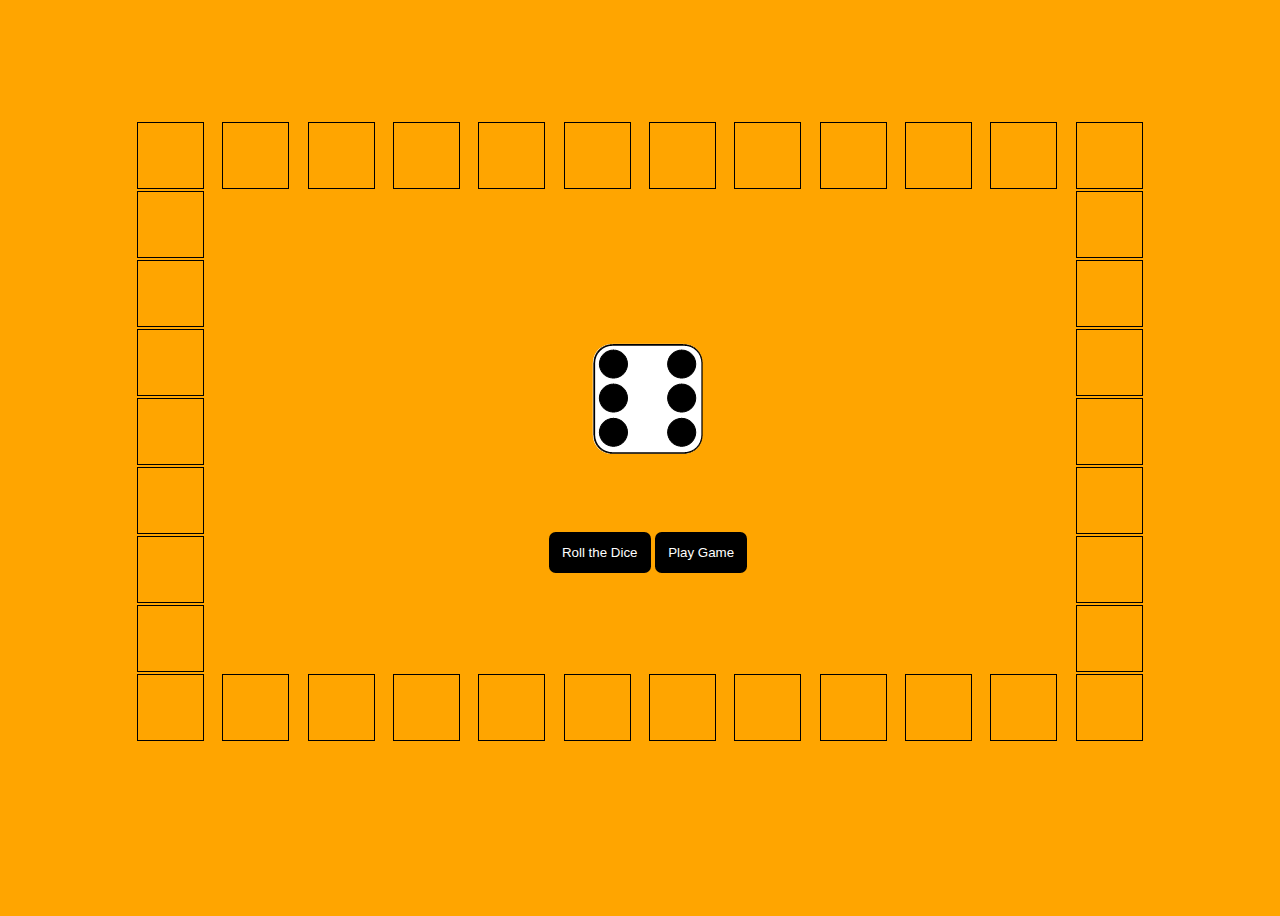
==== index.html @ b0db2807 "add the game pieces movement extend" ====
<!DOCTYPE html>
<html lang="en">
<head>
    <meta charset="UTF-8">
    <meta http-equiv="X-UA-Compatible" content="IE=edge">
    <meta name="viewport" content="width=device-width, initial-scale=1.0">
    <title> Welcome to Dragon Ball Z Sayians Board Game </title>
    <link rel="stylesheet" href="style.css">
</head>
<body>
    <!-- <h1>Welcome to Dragon ball Z ball Sayians Board Game</h1>
    <p>Instruction: it will be two player
        The two player can choose between Goku or Vegeta 
        Click the dice to see how many space you can move 
        If you land on a bad spot you will have to move how space back the spot say
        if you land on good spot you will have to move up how many spaces the spot say 
        who ever land on the finish spot first will win the game    -->
    <!-- </p>  -->
    <div class="game-board">
        <div class= "cell" id="start"></div>
        <div class= "cell" id="thirty-seven"></div>
        <div class= "cell" id="thirty-six"></div>
        <div class= "cell" id="thirty-five"></div>
        <div class= "cell" id="thirty-four"></div>
        <div class= "cell" id="thirty-three"></div>
        <div class= "cell" id="thirty-two"></div>
        <div class= "cell" id="thirty-one"></div>
        <div class= "cell" id="thirty"></div>
        <div class= "cell" id="twenty-nine"></div>
        <div class= "cell" id="twenty-eight"></div>
        <div class= "cell" id="twenty-seven"></div>
        
        <div class= "cell" id="one"></div>
        <div class= "cell" id= "blank"></div>
        <div class= "cell" id= "blank"></div>
        <div class= "cell" id= "blank"></div>
        <div class= "cell" id= "blank"></div>
        <div class= "cell" id= "blank"></div>
        <div class= "cell" id= "blank"></div>
        <div class= "cell" id= "blank"></div>
        <div class= "cell" id= "blank"></div>
        <div class= "cell" id= "blank"></div>
        <div class= "cell" id= "blank"></div>
        <div class= "cell" id="twenty-six"></div>
        
        <div class= "cell" id="two"></div>
        <div class= "cell" id= "blank"></div>
        <div class= "cell" id= "blank"></div>
        <div class= "cell" id= "blank"></div>
        <div class= "cell" id= "blank"></div>
        <div class= "cell" id= "blank"></div>
        <div class= "cell" id= "blank"></div>
        <div class= "cell" id= "blank"></div>
        <div class= "cell" id= "blank"></div>
        <div class= "cell" id= "blank"></div>
        <div class= "cell" id= "blank"></div>
        <div class= "cell" id="twenty-five"></div>
        
        <div class= "cell" id="three"></div>
        <div class= "cell" id= "blank"></div>
        <div class= "cell" id= "blank"></div>
        <div class= "cell" id= "blank"></div>
        <div class= "cell" id= "blank"></div>
        <div class= "cell" id= "blank"></div>
        <div class= "cell" id= "blank"></div>
        <div class= "cell" id= "blank"></div>
        <div class= "cell" id= "blank"></div>
        <div class= "cell" id= "blank"></div>
        <div class= "cell" id= "blank"></div>
        <div class= "cell" id="twenty-four"></div>
        
        <div class= "cell" id="four"></div>
        <div class= "cell" id= "blank"></div>
        <div class= "cell" id= "blank"></div>
        <div class= "cell" id= "blank"></div>
        <div class= "cell" id= "blank"></div>
        <div class= "cell" id= "blank"></div>
        <div class= "cell" id= "blank"></div>
        <div class= "cell" id= "blank"></div>
        <div class= "cell" id= "blank"></div>
        <div class= "cell" id= "blank"></div>
        <div class= "cell" id= "blank"></div>
        <div class= "cell" id="twenty-three" ></div>
        
        <div class= "cell" id="five"></div>
        <div class= "cell" id= "blank"></div>
        <div class= "cell" id= "blank"></div>
        <div class= "cell" id= "blank"></div>
        <div class= "cell" id= "blank"></div>
        <div class= "cell" id= "blank"></div>
        <div class= "cell" id= "blank"></div>
        <div class= "cell" id= "blank"></div>
        <div class= "cell" id= "blank"></div>
        <div class= "cell" id= "blank"></div>
        <div class= "cell" id= "blank"></div>
        <div class= "cell" id="twenty-two"></div>
        
        <div class= "cell" id="six"></div>
        <div class= "cell" id= "blank"></div>
        <div class= "cell" id= "blank"></div>
        <div class= "cell" id= "blank"></div>
        <div class= "cell" id= "blank"></div>
        <div class= "cell" id= "blank"></div>
        <div class= "cell" id= "blank"></div>
        <div class= "cell" id= "blank"></div>
        <div class= "cell" id= "blank"></div>
        <div class= "cell" id= "blank"></div>
        <div class= "cell" id= "blank"></div>
        <div class= "cell" id="twenty-one"></div>
        
        <div class= "cell" id="seven"></div>
        <div class= "cell" id= "blank"></div>
        <div class= "cell" id= "blank"></div>
        <div class= "cell" id= "blank"></div>
        <div class= "cell" id= "blank"></div>
        <div class= "cell" id= "blank"></div>
        <div class= "cell" id= "blank"></div>
        <div class= "cell" id= "blank"></div>
        <div class= "cell" id= "blank"></div>
        <div class= "cell" id= "blank"></div>
        <div class= "cell" id= "blank"></div>
        <div class= "cell" id="twenty"></div>
        
        <div class= "cell" id="eight"></div>
        <div class= "cell" id="nine"></div>
        <div class= "cell" id="ten"></div>
        <div class= "cell" id="eleven"></div>
        <div class= "cell" id="twleve"></div>
        <div class= "cell" id="thirteen"></div>
        <div class= "cell" id="fourteen"></div>
        <div class= "cell" id="fifteen"></div>
        <div class= "cell" id="sixteen"></div>
        <div class= "cell" id="seventeen"></div>
        <div class= "cell" id="eigthteen"></div>
        <div class= "cell" id= "nineteen"></div>
    </div>
    
    <div class="game-action">
        <img class="dice" src="./images/dice6.png" alt="dice"/>
        <div>
            <button type="button" class="butn" 
            onClick="rollTheDice()" > 
            Roll the Dice 
            </button> 
            <button class="play">Play Game</button>
        </div> 
    </div> 
    

</body>
<script src="script.js" charset="utf-8"></script>
</html>
---- style.css ----
body{
    background-color: orange;
    color: black;
    display: flex;
    flex-direction: column;
    align-items: center;
    justify-content: center;
    width: 100%;
    height: 100vh;
    overflow: hidden;
}
p{
    background-color: black;
    color: red;
}
.cell{
    height: 65px;
    width: 65px;
    margin: 1px;
    border: 1px solid black;
}

.game-board {
    display: grid;
    grid-template-columns: 1fr 1fr 1fr 1fr 1fr 1fr 1fr 1fr 1fr 1fr 1fr 1fr;
    grid-template-rows: 1fr 1fr 1fr 1fr 1fr 1fr 1fr 1fr 1fr 1fr 1fr 1fr;
    margin: 0 auto;
    width: 80%;
    height: 75%;
    padding: 10px 10px 10px;
}
#blank{
    opacity: 0;
}

.reset {
    background-color: black;
    color: red;
    text-align: center;
}

.butn{
    
    padding: 1em;
    border-radius: 0.5em;
    border: none;
    margin: 0 auto;
    background-color: black;
    color: white;
}
.play {
    padding: 1em;
    border-radius: 0.5em;
    border: none;
    margin: 0 auto;
    background-color: black;
    color: white;
}
.game-action{
    position: absolute;
    /* top: 40vh;
    left: 30vw;  */
    width: 24em;
    height: 24em;
    display: flex;
    justify-content: space-evenly; 
    align-items: center;
    flex-direction: column;
}
.gamePiece{
    width: 30px;
    height: 40px;
}
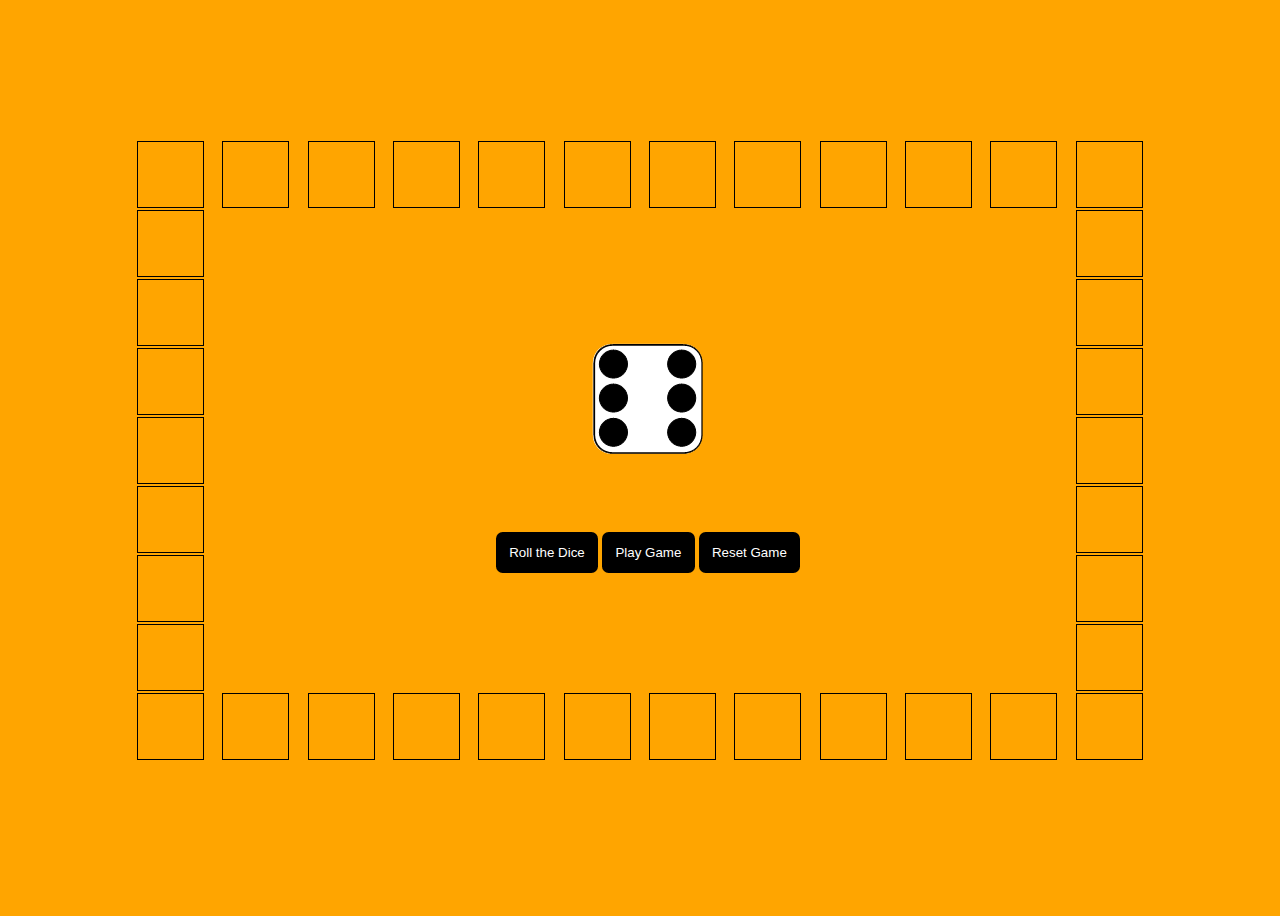
==== commit 83eec229: "add my rest button" ====
--- a/index.html
+++ b/index.html
@@ -6,16 +6,9 @@
     <meta name="viewport" content="width=device-width, initial-scale=1.0">
     <title> Welcome to Dragon Ball Z Sayians Board Game </title>
     <link rel="stylesheet" href="style.css">
-</head>
+</head> 
 <body>
-    <!-- <h1>Welcome to Dragon ball Z ball Sayians Board Game</h1>
-    <p>Instruction: it will be two player
-        The two player can choose between Goku or Vegeta 
-        Click the dice to see how many space you can move 
-        If you land on a bad spot you will have to move how space back the spot say
-        if you land on good spot you will have to move up how many spaces the spot say 
-        who ever land on the finish spot first will win the game    -->
-    <!-- </p>  -->
+    <h2 class="gamestatus"></h2>
     <div class="game-board">
         <div class= "cell" id="start"></div>
         <div class= "cell" id="thirty-seven"></div>
@@ -143,6 +136,7 @@
             Roll the Dice 
             </button> 
             <button class="play">Play Game</button>
+            <button class="reset">Reset Game</button>
         </div> 
     </div> 
     
--- a/style.css
+++ b/style.css
@@ -34,9 +34,12 @@
 }
 
 .reset {
+    padding: 1em;
+    border-radius: 0.5em;
+    border: none;
+    margin: 0 auto;
     background-color: black;
-    color: red;
-    text-align: center;
+    color: white;
 }
 
 .butn{
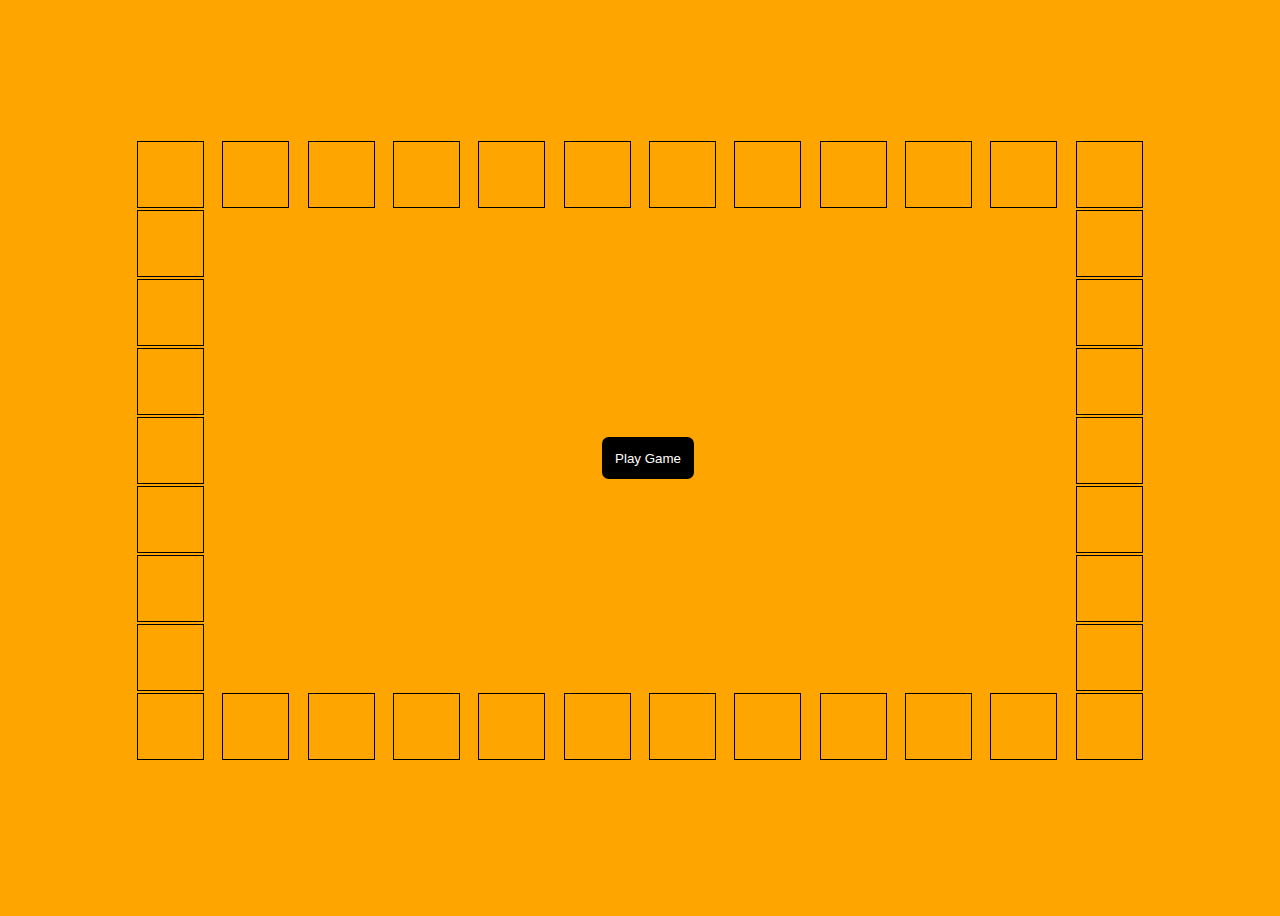
==== commit ce4c299c: "display of the gamestatus" ====
--- a/index.html
+++ b/index.html
@@ -8,7 +8,7 @@
     <link rel="stylesheet" href="style.css">
 </head> 
 <body>
-    <h2 class="gamestatus"></h2>
+    <h2 class="gameStatus"></h2>
     <div class="game-board">
         <div class= "cell" id="start"></div>
         <div class= "cell" id="thirty-seven"></div>
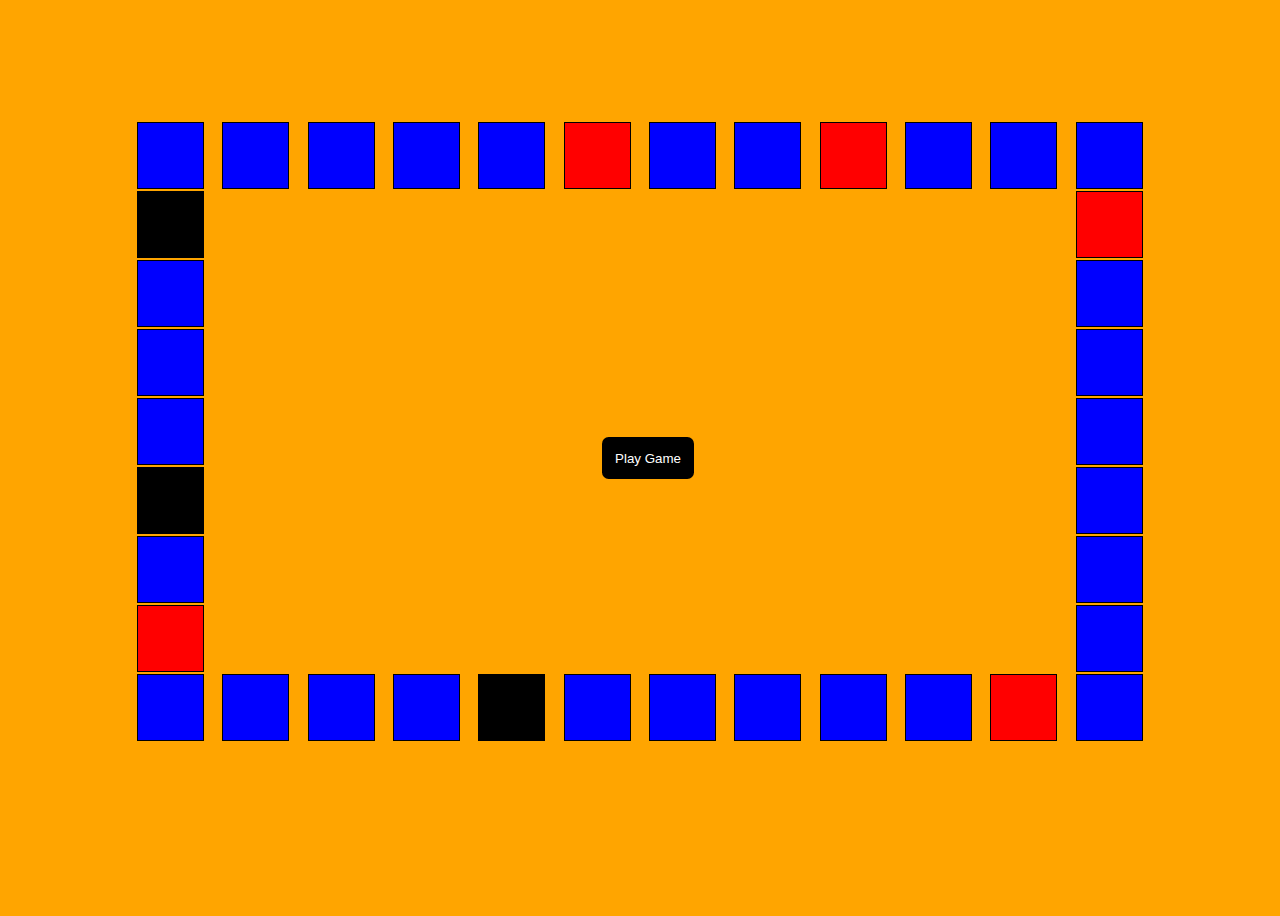
==== commit db1153e3: "fixed reset and add a new rule" ====
--- a/index.html
+++ b/index.html
@@ -127,7 +127,7 @@
         <div class= "cell" id="eigthteen"></div>
         <div class= "cell" id= "nineteen"></div>
     </div>
-    
+    <h2 class="game-story"></h2>
     <div class="game-action">
         <img class="dice" src="./images/dice6.png" alt="dice"/>
         <div>
--- a/style.css
+++ b/style.css
@@ -7,17 +7,22 @@
     justify-content: center;
     width: 100%;
     height: 100vh;
-    overflow: hidden;
+    /* overflow: hidden; */
+    background-image: url('https://images-wixmp-ed30a86b8c4ca887773594c2.wixmp.com/f/af8f5e85-15e8-48a5-9de9-f278eee8f36a/d74r3ss-563ec208-a9f2-4285-893d-63f5c7ed2359.png?token=eyJ0eXAiOiJKV1QiLCJhbGciOiJIUzI1NiJ9.[base64].f1GZRGdyENnnF0SrUsgGSzlTuNc5OCY7Rmw9naNI7N4');
+    background-size: cover;
 }
-p{
-    background-color: black;
+.gameStatus{
     color: red;
 }
+    /* .game-story{
+        background-color: green ;
+    } */
 .cell{
     height: 65px;
     width: 65px;
     margin: 1px;
     border: 1px solid black;
+    background-color: blue;
 }
 
 .game-board {
@@ -73,4 +78,57 @@
 .gamePiece{
     width: 30px;
     height: 40px;
+    object-fit: contain;
+    display: block;
+    margin: 5px auto;
+}
+#one{
+background-image: url('http://www.pngmart.com/files/3/Dragon-Ball-Goku-PNG-HD.png');
+background-size: cover;
+background-color: black;
+}
+#start{
+    background-image: url('https://i.pinimg.com/originals/1a/34/dd/1a34dd2d1f6496dfd777ebea75e1bbeb.png');
+    background-size: cover;
+    
+}
+#thirty-seven{
+    background-image: url('https://www.pngkey.com/png/full/423-4230978_esferas-del-dragon-png.png');
+    background-size: cover;
+
+}
+#five{
+    background-image: url('https://pnommensen.com/images/goku-png-hd-17.png');
+    background-size: cover;
+    background-color: black;
+}
+#twleve{
+    background-image: url('https://images.wikia.com/dragonball/images/5/5b/Ssj4_Gogeta_by_aznfanaticwarrior.png');
+    background-size: cover;
+    background-color: black;
+}
+#seven{
+background-color: red;
+background-image: url('https://img2.wikia.nocookie.net/__cb20130827232044/villains/images/9/99/Kid_buu88.png');
+background-size: cover;
+}
+#eigthteen{
+background-color: red;
+background-image: url('https://i.pinimg.com/originals/8d/32/a1/8d32a1eaf891e412490bc3913f15ab90.png');
+background-size: cover;
+}
+#twenty-six{
+background-color: red;
+background-image: url('http://www.nerdsonearth.com/wp-content/uploads/2015/11/golden_frieza__dragonball_heroes__by_rayzorblade189-d8ulie9.png');
+background-size: cover;
+}
+#thirty {
+background-color: red;
+background-image: url('https://t00.deviantart.net/hHjQZVmCpkEQ36VTzMbKlRLtZas=/300x200/filters:fixed_height(100,100):origin()/pre00/7c61/th/pre/f/2018/066/6/f/jiren_migatte_no_kumbioi_by_xzerotony-dc58jso.png');
+background-size: cover;
+}
+#thirty-three{
+background-color: red;
+background-image: url('https://i.pinimg.com/originals/b9/13/ce/b913ce932bfaec246e99e6a91b966f04.png');
+background-size: cover;
 }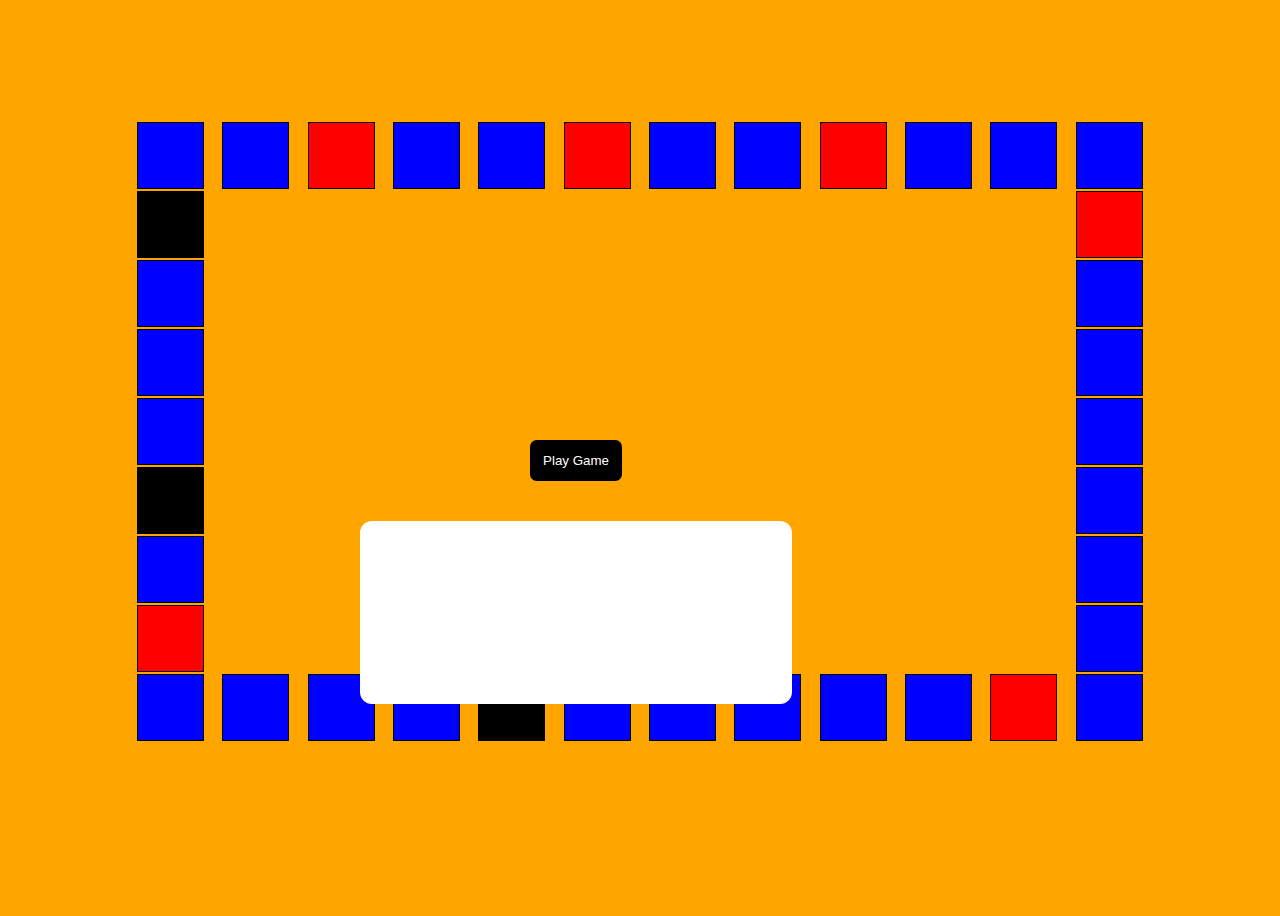
==== commit 1620140e: "add cell and timeout function" ====
--- a/index.html
+++ b/index.html
@@ -8,7 +8,7 @@
     <link rel="stylesheet" href="style.css">
 </head> 
 <body>
-    <h2 class="gameStatus"></h2>
+    
     <div class="game-board">
         <div class= "cell" id="start"></div>
         <div class= "cell" id="thirty-seven"></div>
@@ -118,7 +118,7 @@
         <div class= "cell" id="nine"></div>
         <div class= "cell" id="ten"></div>
         <div class= "cell" id="eleven"></div>
-        <div class= "cell" id="twleve"></div>
+        <div class= "cell" id="twelve"></div>
         <div class= "cell" id="thirteen"></div>
         <div class= "cell" id="fourteen"></div>
         <div class= "cell" id="fifteen"></div>
@@ -127,17 +127,18 @@
         <div class= "cell" id="eigthteen"></div>
         <div class= "cell" id= "nineteen"></div>
     </div>
-    <h2 class="game-story"></h2>
     <div class="game-action">
+        <h2 class="gameStatus"></h2>
         <img class="dice" src="./images/dice6.png" alt="dice"/>
         <div>
             <button type="button" class="butn" 
             onClick="rollTheDice()" > 
             Roll the Dice 
-            </button> 
-            <button class="play">Play Game</button>
-            <button class="reset">Reset Game</button>
+        </button> 
+        <button class="play">Play Game</button>
+        <button class="reset">Reset Game</button>
         </div> 
+        <h2 class="game-story"></h2>
     </div> 
     
 
--- a/style.css
+++ b/style.css
@@ -14,9 +14,15 @@
 .gameStatus{
     color: red;
 }
-    /* .game-story{
-        background-color: green ;
-    } */
+.game-story{
+    background-color: white ;
+    color: red;
+    width: 100%;
+    height: 15vh;
+    padding: 1em;
+    border-radius: .5em;
+    text-align: center;
+}
 .cell{
     height: 65px;
     width: 65px;
@@ -66,8 +72,8 @@
 }
 .game-action{
     position: absolute;
-    /* top: 40vh;
-    left: 30vw;  */
+    top: 40vh;
+    left: 30vw; 
     width: 24em;
     height: 24em;
     display: flex;
@@ -102,7 +108,7 @@
     background-size: cover;
     background-color: black;
 }
-#twleve{
+#twelve{
     background-image: url('https://images.wikia.com/dragonball/images/5/5b/Ssj4_Gogeta_by_aznfanaticwarrior.png');
     background-size: cover;
     background-color: black;
@@ -131,4 +137,9 @@
 background-color: red;
 background-image: url('https://i.pinimg.com/originals/b9/13/ce/b913ce932bfaec246e99e6a91b966f04.png');
 background-size: cover;
+}
+#thirty-six{
+    background-color: red;
+    background-size: cover;
+    background-image: url("https://wallpapertag.com/wallpaper/full/1/4/2/755019-cell-dbz-wallpapers-2048x2048-for-samsung.jpg");
 }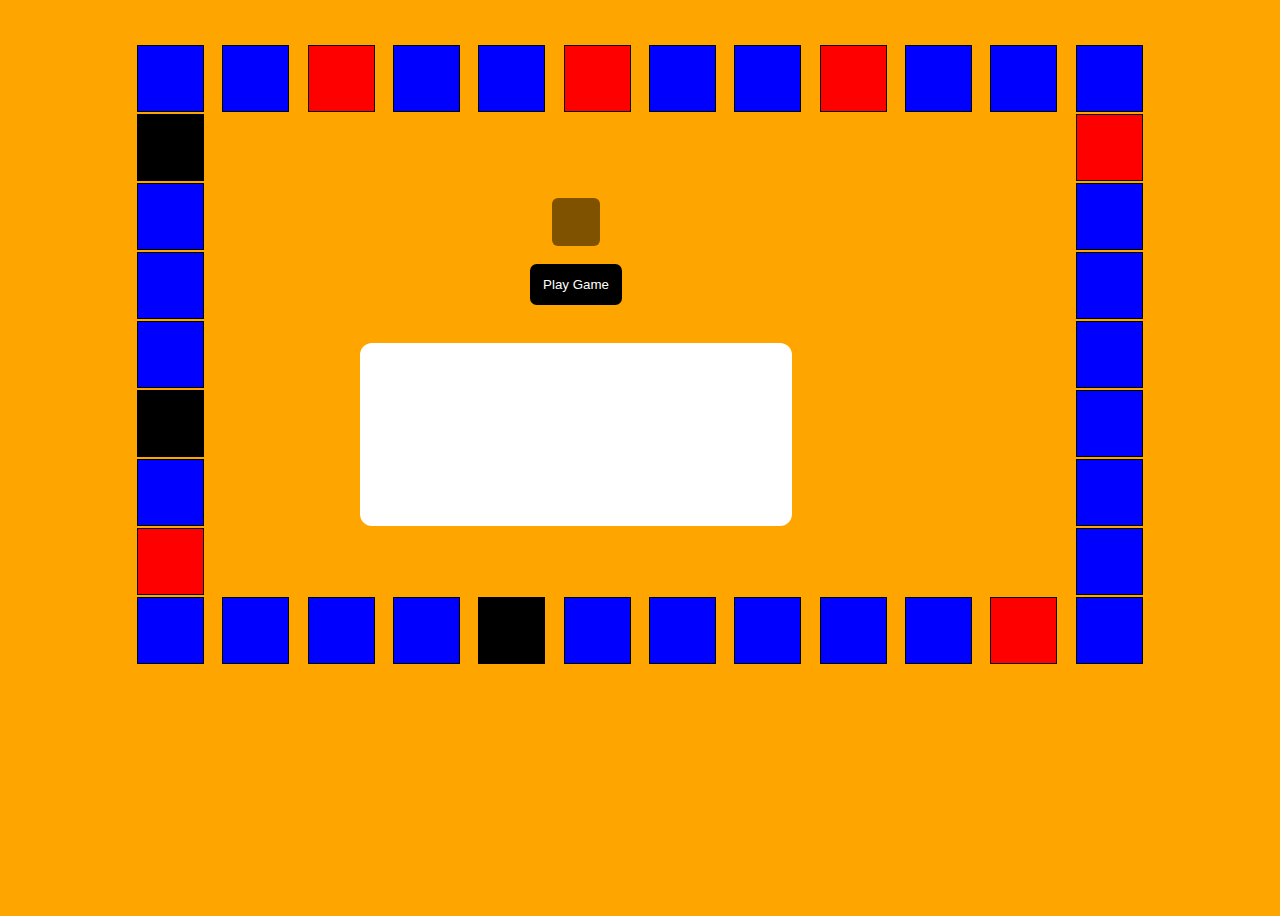
==== commit f596b2d2: "add font in the project" ====
--- a/index.html
+++ b/index.html
@@ -6,6 +6,8 @@
     <meta name="viewport" content="width=device-width, initial-scale=1.0">
     <title> Welcome to Dragon Ball Z Sayians Board Game </title>
     <link rel="stylesheet" href="style.css">
+    <link rel="preconnect" href="https://fonts.gstatic.com">
+    <link href="https://fonts.googleapis.com/css2?family=Bangers&display=swap" rel="stylesheet">
 </head> 
 <body>
     
--- a/style.css
+++ b/style.css
@@ -2,17 +2,21 @@
     background-color: orange;
     color: black;
     display: flex;
-    flex-direction: column;
+    flex-direction: row;
     align-items: center;
     justify-content: center;
     width: 100%;
-    height: 100vh;
-    /* overflow: hidden; */
+    min-height: 100vh;
     background-image: url('https://images-wixmp-ed30a86b8c4ca887773594c2.wixmp.com/f/af8f5e85-15e8-48a5-9de9-f278eee8f36a/d74r3ss-563ec208-a9f2-4285-893d-63f5c7ed2359.png?token=eyJ0eXAiOiJKV1QiLCJhbGciOiJIUzI1NiJ9.[base64].f1GZRGdyENnnF0SrUsgGSzlTuNc5OCY7Rmw9naNI7N4');
     background-size: cover;
+    font-family: 'Bangers', cursive;
 }
 .gameStatus{
     color: red;
+    background-color: rgba(0,0,0,0.5);
+    margin: 0 auto;
+    padding: 1em;
+    border-radius: .25em;
 }
 .game-story{
     background-color: white ;
@@ -22,6 +26,7 @@
     padding: 1em;
     border-radius: .5em;
     text-align: center;
+    
 }
 .cell{
     height: 65px;
@@ -72,7 +77,7 @@
 }
 .game-action{
     position: absolute;
-    top: 40vh;
+    top: 20vh;
     left: 30vw; 
     width: 24em;
     height: 24em;
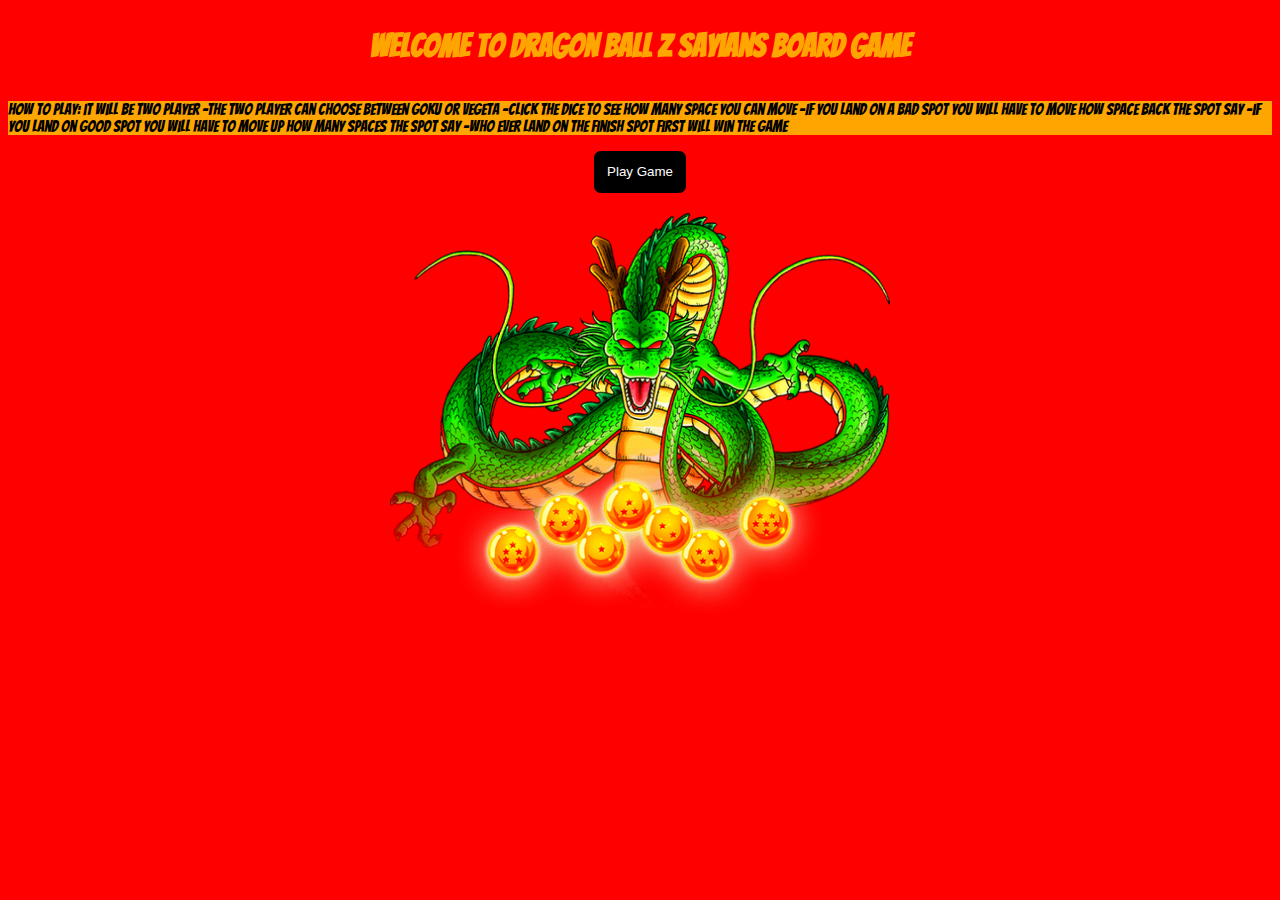
==== commit 95eee122: "link index.html to game.html" ====
--- a/index.html
+++ b/index.html
@@ -4,146 +4,24 @@
     <meta charset="UTF-8">
     <meta http-equiv="X-UA-Compatible" content="IE=edge">
     <meta name="viewport" content="width=device-width, initial-scale=1.0">
-    <title> Welcome to Dragon Ball Z Sayians Board Game </title>
-    <link rel="stylesheet" href="style.css">
+    <link rel="stylesheet" href="home.css">
+    <title>Welcome to Dragon ball Z ball Sayians Board Game</title>
     <link rel="preconnect" href="https://fonts.gstatic.com">
     <link href="https://fonts.googleapis.com/css2?family=Bangers&display=swap" rel="stylesheet">
-</head> 
+</head>
 <body>
+    <header>
+    </header>
+    <h1>Welcome to Dragon ball Z Sayians Board Game</h1>
+    <p> How to Play: it will be two player
+        -The two player can choose between Goku or Vegeta 
+        -Click the dice to see how many space you can move 
+        -If you land on a bad spot you will have to move how space back the spot say
+        -if you land on good spot you will have to move up how many spaces the spot say 
+        -who ever land on the finish spot first will win the game
+    </p> 
+    <button class="playButton"><a href="game.html">Play Game</a></button>
     
-    <div class="game-board">
-        <div class= "cell" id="start"></div>
-        <div class= "cell" id="thirty-seven"></div>
-        <div class= "cell" id="thirty-six"></div>
-        <div class= "cell" id="thirty-five"></div>
-        <div class= "cell" id="thirty-four"></div>
-        <div class= "cell" id="thirty-three"></div>
-        <div class= "cell" id="thirty-two"></div>
-        <div class= "cell" id="thirty-one"></div>
-        <div class= "cell" id="thirty"></div>
-        <div class= "cell" id="twenty-nine"></div>
-        <div class= "cell" id="twenty-eight"></div>
-        <div class= "cell" id="twenty-seven"></div>
-        
-        <div class= "cell" id="one"></div>
-        <div class= "cell" id= "blank"></div>
-        <div class= "cell" id= "blank"></div>
-        <div class= "cell" id= "blank"></div>
-        <div class= "cell" id= "blank"></div>
-        <div class= "cell" id= "blank"></div>
-        <div class= "cell" id= "blank"></div>
-        <div class= "cell" id= "blank"></div>
-        <div class= "cell" id= "blank"></div>
-        <div class= "cell" id= "blank"></div>
-        <div class= "cell" id= "blank"></div>
-        <div class= "cell" id="twenty-six"></div>
-        
-        <div class= "cell" id="two"></div>
-        <div class= "cell" id= "blank"></div>
-        <div class= "cell" id= "blank"></div>
-        <div class= "cell" id= "blank"></div>
-        <div class= "cell" id= "blank"></div>
-        <div class= "cell" id= "blank"></div>
-        <div class= "cell" id= "blank"></div>
-        <div class= "cell" id= "blank"></div>
-        <div class= "cell" id= "blank"></div>
-        <div class= "cell" id= "blank"></div>
-        <div class= "cell" id= "blank"></div>
-        <div class= "cell" id="twenty-five"></div>
-        
-        <div class= "cell" id="three"></div>
-        <div class= "cell" id= "blank"></div>
-        <div class= "cell" id= "blank"></div>
-        <div class= "cell" id= "blank"></div>
-        <div class= "cell" id= "blank"></div>
-        <div class= "cell" id= "blank"></div>
-        <div class= "cell" id= "blank"></div>
-        <div class= "cell" id= "blank"></div>
-        <div class= "cell" id= "blank"></div>
-        <div class= "cell" id= "blank"></div>
-        <div class= "cell" id= "blank"></div>
-        <div class= "cell" id="twenty-four"></div>
-        
-        <div class= "cell" id="four"></div>
-        <div class= "cell" id= "blank"></div>
-        <div class= "cell" id= "blank"></div>
-        <div class= "cell" id= "blank"></div>
-        <div class= "cell" id= "blank"></div>
-        <div class= "cell" id= "blank"></div>
-        <div class= "cell" id= "blank"></div>
-        <div class= "cell" id= "blank"></div>
-        <div class= "cell" id= "blank"></div>
-        <div class= "cell" id= "blank"></div>
-        <div class= "cell" id= "blank"></div>
-        <div class= "cell" id="twenty-three" ></div>
-        
-        <div class= "cell" id="five"></div>
-        <div class= "cell" id= "blank"></div>
-        <div class= "cell" id= "blank"></div>
-        <div class= "cell" id= "blank"></div>
-        <div class= "cell" id= "blank"></div>
-        <div class= "cell" id= "blank"></div>
-        <div class= "cell" id= "blank"></div>
-        <div class= "cell" id= "blank"></div>
-        <div class= "cell" id= "blank"></div>
-        <div class= "cell" id= "blank"></div>
-        <div class= "cell" id= "blank"></div>
-        <div class= "cell" id="twenty-two"></div>
-        
-        <div class= "cell" id="six"></div>
-        <div class= "cell" id= "blank"></div>
-        <div class= "cell" id= "blank"></div>
-        <div class= "cell" id= "blank"></div>
-        <div class= "cell" id= "blank"></div>
-        <div class= "cell" id= "blank"></div>
-        <div class= "cell" id= "blank"></div>
-        <div class= "cell" id= "blank"></div>
-        <div class= "cell" id= "blank"></div>
-        <div class= "cell" id= "blank"></div>
-        <div class= "cell" id= "blank"></div>
-        <div class= "cell" id="twenty-one"></div>
-        
-        <div class= "cell" id="seven"></div>
-        <div class= "cell" id= "blank"></div>
-        <div class= "cell" id= "blank"></div>
-        <div class= "cell" id= "blank"></div>
-        <div class= "cell" id= "blank"></div>
-        <div class= "cell" id= "blank"></div>
-        <div class= "cell" id= "blank"></div>
-        <div class= "cell" id= "blank"></div>
-        <div class= "cell" id= "blank"></div>
-        <div class= "cell" id= "blank"></div>
-        <div class= "cell" id= "blank"></div>
-        <div class= "cell" id="twenty"></div>
-        
-        <div class= "cell" id="eight"></div>
-        <div class= "cell" id="nine"></div>
-        <div class= "cell" id="ten"></div>
-        <div class= "cell" id="eleven"></div>
-        <div class= "cell" id="twelve"></div>
-        <div class= "cell" id="thirteen"></div>
-        <div class= "cell" id="fourteen"></div>
-        <div class= "cell" id="fifteen"></div>
-        <div class= "cell" id="sixteen"></div>
-        <div class= "cell" id="seventeen"></div>
-        <div class= "cell" id="eigthteen"></div>
-        <div class= "cell" id= "nineteen"></div>
-    </div>
-    <div class="game-action">
-        <h2 class="gameStatus"></h2>
-        <img class="dice" src="./images/dice6.png" alt="dice"/>
-        <div>
-            <button type="button" class="butn" 
-            onClick="rollTheDice()" > 
-            Roll the Dice 
-        </button> 
-        <button class="play">Play Game</button>
-        <button class="reset">Reset Game</button>
-        </div> 
-        <h2 class="game-story"></h2>
-    </div> 
-    
-
+    <img class="dragon"src="./images/Dragon.png" alt="Dragon"/> 
 </body>
-<script src="script.js" charset="utf-8"></script>
 </html>--- a/home.css
+++ b/home.css
@@ -0,0 +1,34 @@
+body {
+    background-color: red;
+    display: flex;
+    flex-direction: column;
+    align-items: center;
+    font-family: 'Bangers', cursive;
+}
+h1 {
+    color: orange;
+    text-align: center;
+}
+.playButton{
+    padding: 1em;
+    border-radius: 0.5em;
+    border: none;
+    margin: 0 auto;
+    background-color: black;
+    color: red;
+    text-align: center;
+}
+a{
+    color: white;
+    text-decoration: none;
+
+}
+p{
+    background-color: orange;
+    color: black;
+}
+.dragon{
+    height: auto;
+    width: 500px;
+    margin-top: 20px;
+}